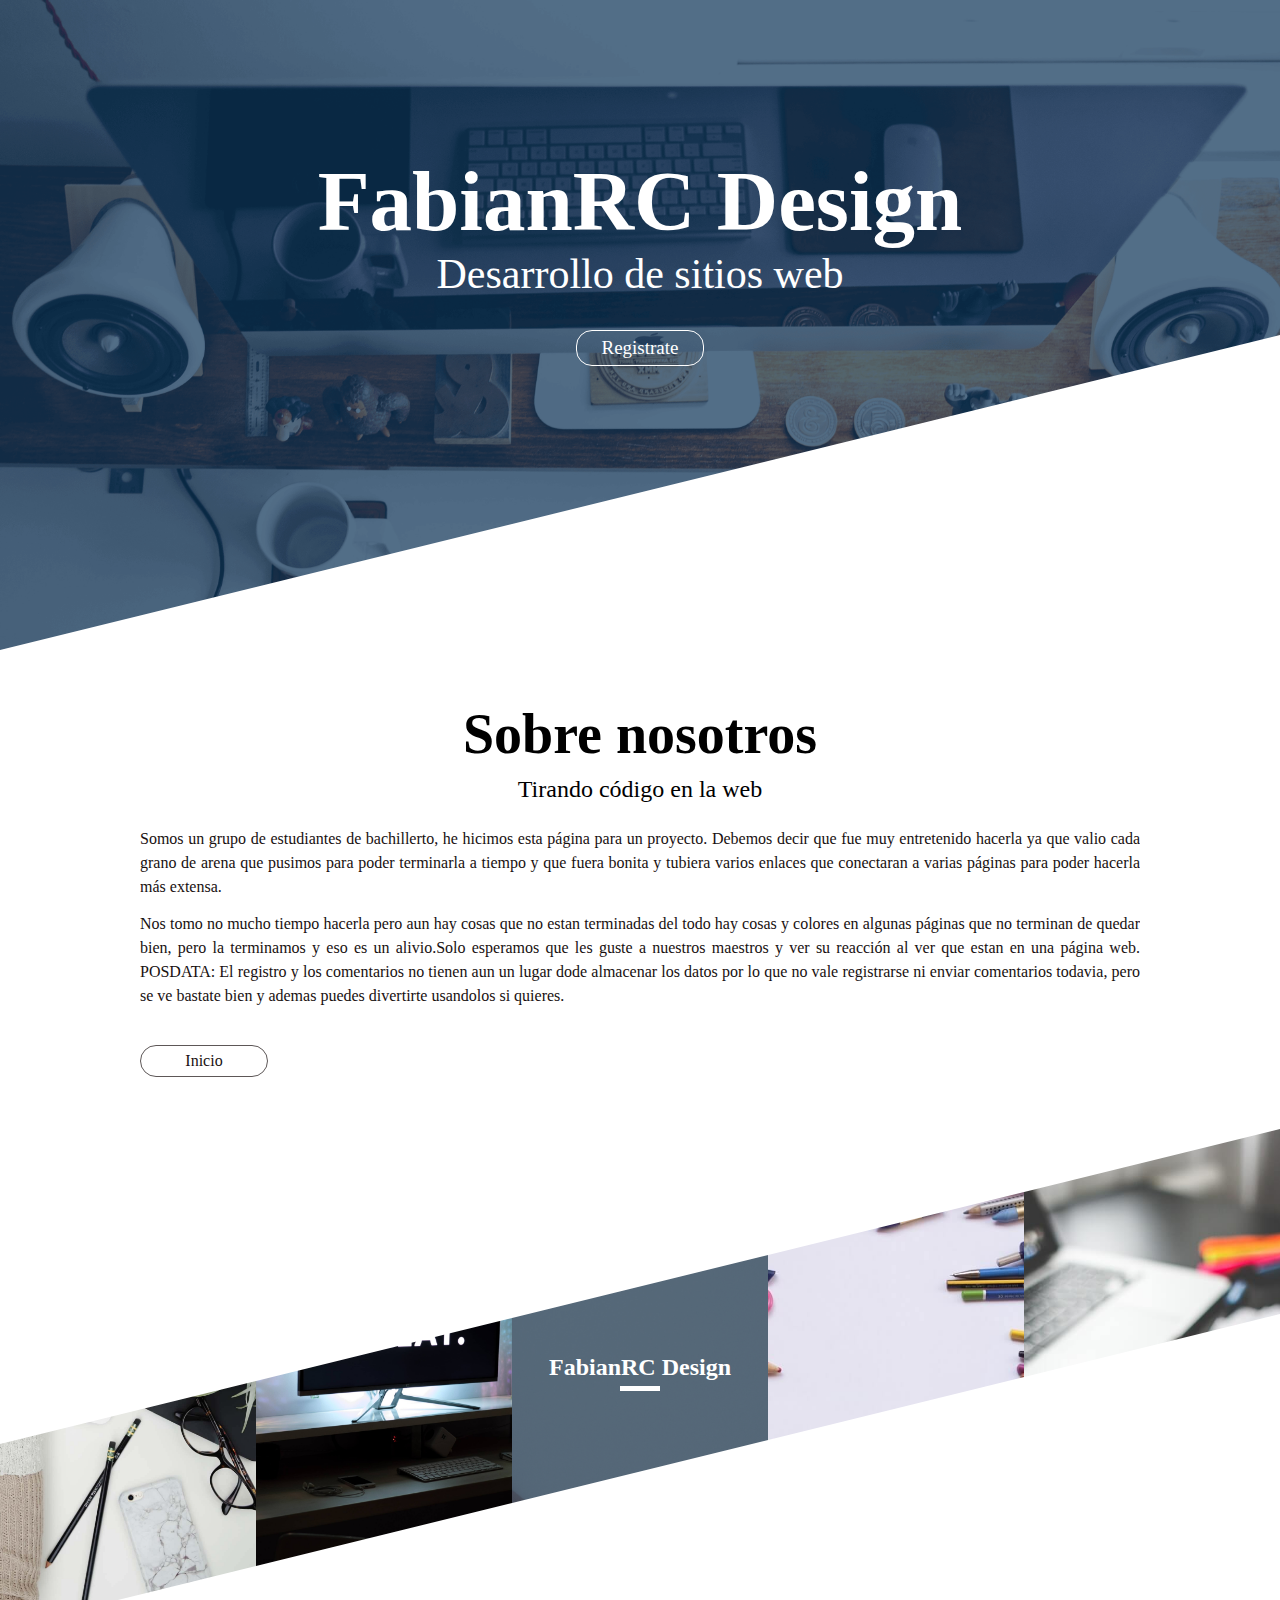
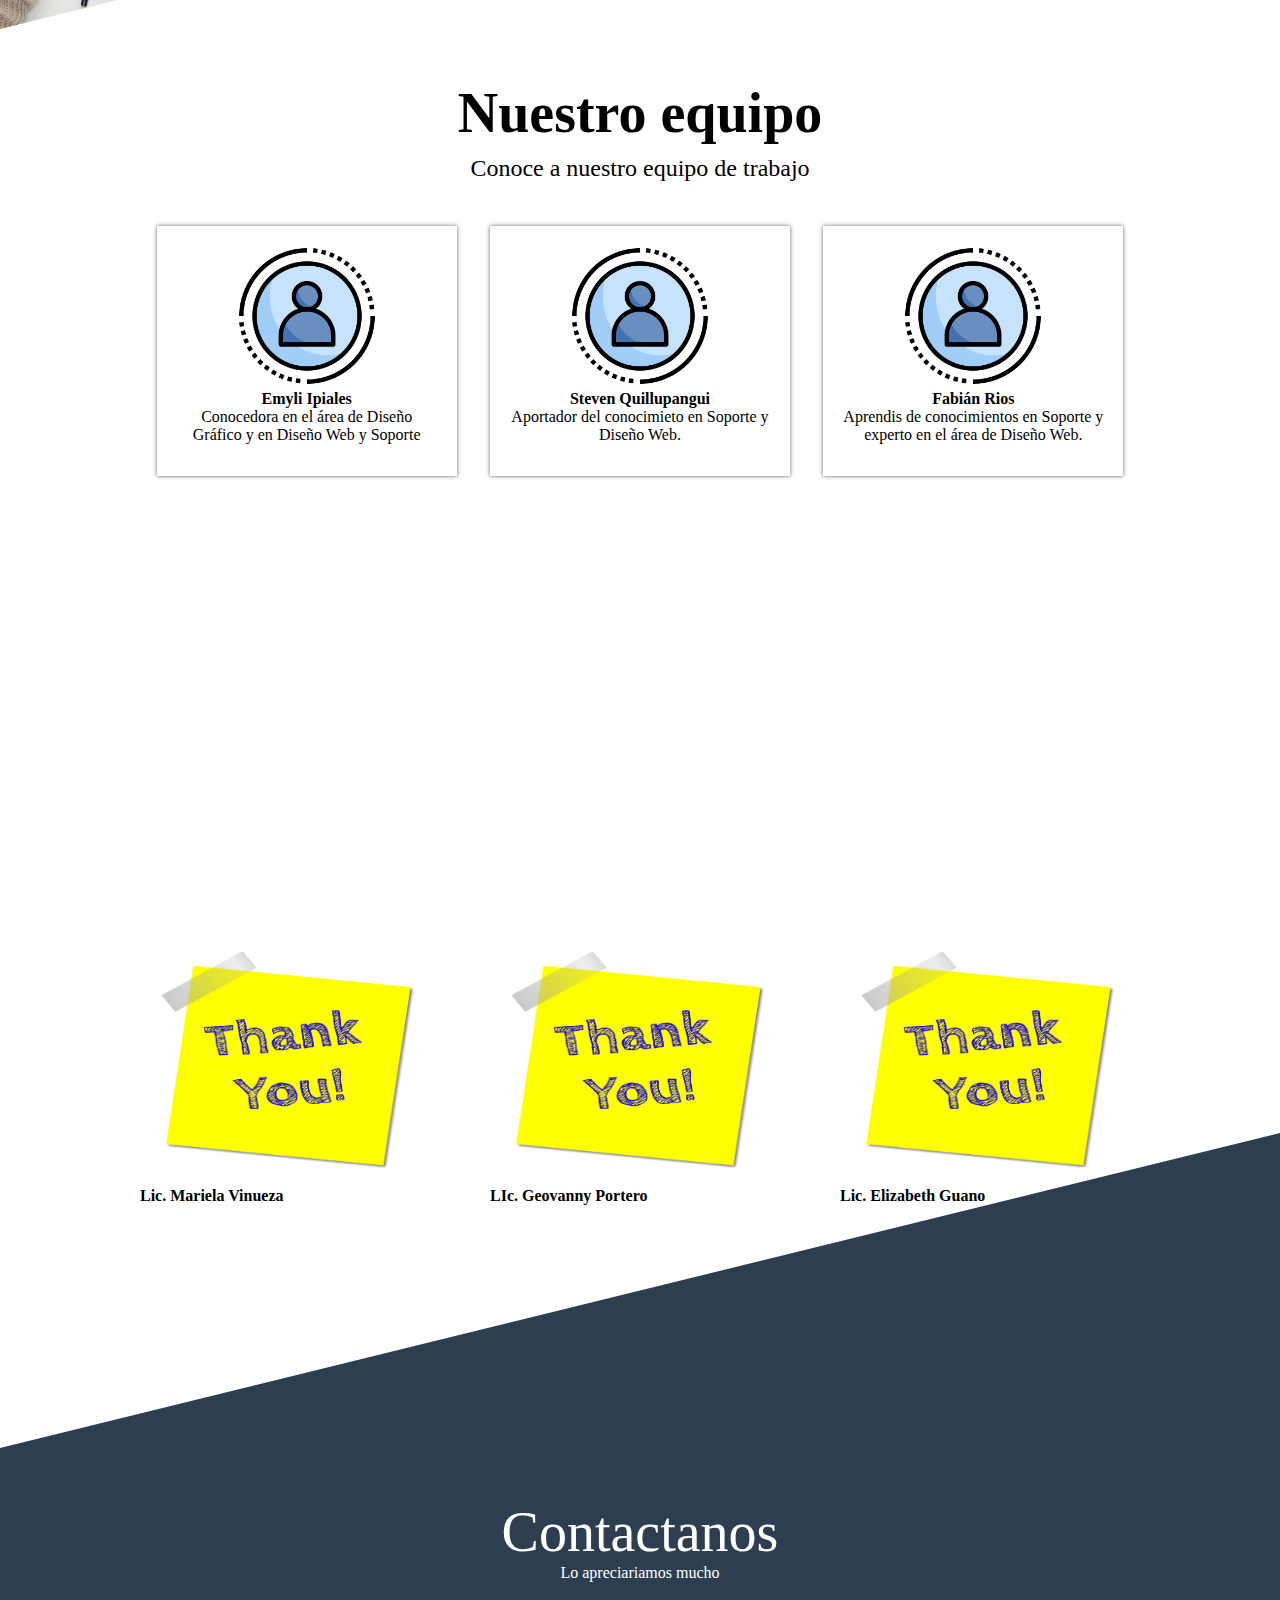
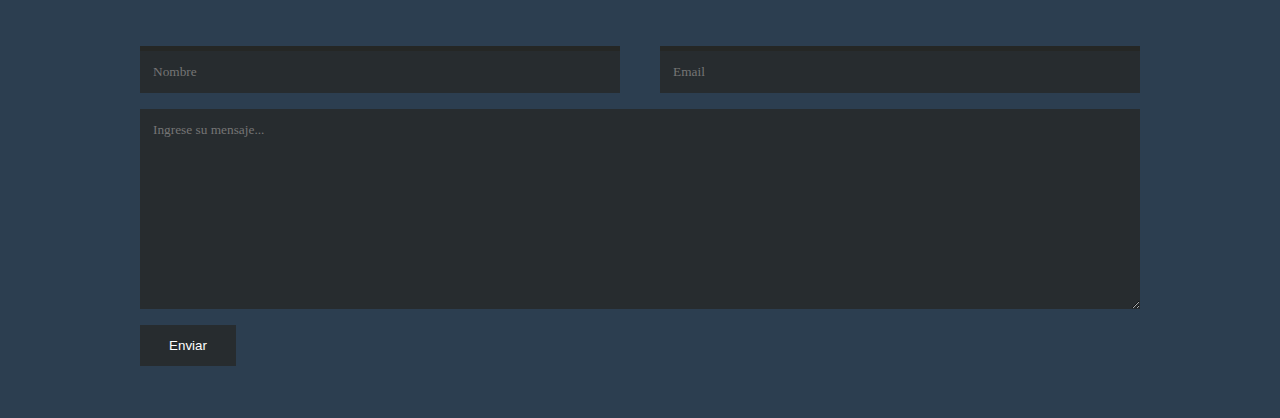
==== pla5/pag5/a-pag5/index.html @ 6dcd9e1e "Add files via upload" ====
<!DOCTYPE html>
<html lang="en">

<head>
    <meta charset="UTF-8">
    <meta name="viewport" content="width=device-width, initial-scale=1.0">
    <meta http-equiv="X-UA-Compatible" content="ie=edge">
    <title>FabianRC </title>
    <link rel="shortcut icon" href="favicon.ico" type="image/x-icon">
    <link rel="stylesheet" href="estilos.css">
</head>

<body>
    <header>
        <div class="textos">
            <h1 class="titulo">FabianRC Design</h1>
            <h3 class="subtitulo">Desarrollo de sitios web</h3>
            <a href="../../../form/inde.html" target="_blank" class="boton">Registrate</a>
        </div>
        <div class="sesgoabajo"></div>
    </header>
    <main>
        <section class="acerca-de">
            <div class="contenedor">
                <h2 class="sobre-nosotros">Sobre nosotros</h2>
                <h3 class="slogan">Tirando código en la web</h3>
                <p class="parrafo">Somos un grupo de estudiantes de bachillerto, he hicimos esta página para un proyecto. Debemos decir que fue muy entretenido hacerla ya que valio cada grano de arena que pusimos para poder terminarla a tiempo y que fuera bonita y tubiera varios enlaces que conectaran a varias páginas para poder hacerla más extensa.</p>
                <p class="parrafo">Nos tomo no mucho tiempo hacerla pero aun hay cosas que no estan terminadas del todo hay cosas y colores en algunas páginas que no terminan de quedar bien, pero la terminamos y eso es un alivio.Solo esperamos que les guste a nuestros maestros y ver su reacción al ver que estan en una página web.
                POSDATA: El registro y los comentarios no tienen aun un lugar dode almacenar los datos por lo que no vale registrarse ni enviar comentarios todavia, pero se ve bastate bien y ademas puedes divertirte usandolos si quieres.</p>
                <a href="../../../index.html" target="_blank" class="boton">Inicio</a>
            </div>
        </section>
        <section class="galeria">
            <div class="sesgoarriba"></div>
            <div class="imagenes none">
                <img src="1.jpg" alt="">
            </div>
            <div class="imagenes">
                <img src="3.jpg" alt="">
            </div>
            <div class="imagenes">
                <img src="2.jpg" alt="">
                <div class="encima">
                    <h2>FabianRC Design</h2>
                    <div></div>
                </div>
            </div>
            <div class="imagenes">
                <img src="4.jpeg" alt="">

            </div>
            <div class="imagenes none">
                <img src="5.jpeg" alt="">
            </div>
            <div class="sesgoabajo"></div>
        </section>
        <section class="miembros">
            <div class="contenedor">
                <h2 class="sobre-nosotros">Nuestro equipo</h2>
                <h3 class="slogan">Conoce a nuestro equipo de trabajo</h3>
                <div class="cards">
                    <div class="card">
                        <img src="face.png" alt="">
                        <h4>Emyli Ipiales</h4>
                        <p>Conocedora en el área de Diseño Gráfico y en Diseño Web y Soporte</p>
                    </div>
                    <div class="card">
                        <img src="face.png" alt="">
                        <h4>Steven Quillupangui</h4>
                        <p>Aportador del conocimieto en Soporte y Diseño Web.</p>
                    </div>
                    <div class="card">
                        <img src="face.png" alt="">
                        <h4>Fabián Rios</h4>
                        <p>Aprendis de conocimientos en Soporte y experto en el área de Diseño Web.</p>
                    </div>
                </div>
            </div>
        </section>
        <section class="fondo">
            <div class="sesgoarriba"></div>
            <div class="contenedor">
                <h2 class="titulo-patrocinadores">Agradecimientos:</h2>
                <h3 class="subtitulo-patrocinadores">Personas que nos motivaron ha hacer esta página</h3>
                <div class="clientes">
                    <div class="cliente">
                        <img src="gracias.webp" height="250px" alt="">
                        <h4>Lic. Mariela Vinueza</h4>
                    </div>
                    <div class="cliente">
                        <img src="gracias.webp" height="250px" alt="">
                        <h4>LIc. Geovanny Portero</h4>
                    </div>
                    <div class="cliente">
                        <img src="gracias.webp" height="250px" alt="">
                        <h4>Lic. Elizabeth Guano</h4>
                    </div>
                </div>
            </div>
            <div class="sesgoabajo-unico"></div>
        </section>
    </main>
    <footer>
        <div class="contenedor">
            <h2 class="titulo-footer">Contactanos</h2>
            <h3 class="subtitulo-footer">Lo apreciariamos mucho</h3>
            <div class="footer">
                <form action="">
                    <input type="text" name="" id="" placeholder="Nombre">
                    <input type="email" name="" id="" placeholder="Email">
                    <textarea name="" id="" cols="30" rows="10" placeholder="Ingrese su mensaje..."></textarea>
                    <input type="submit" value="Enviar">
                </form>
            </div>
        </div>
    </footer>
</body>

</html>
---- pla5/pag5/a-pag5/estilos.css ----
* {
    margin: 0;
    padding: 0;
    box-sizing: border-box;
}

body {
    font-family: 'open sans';
    font-size: 16px;
}

/* No olvides suscribirte a AlexCG Design */
/*
Web hecha con AlexCG Design, si te sirvió la plantilla por favor entra a AlexCG Design
		esta plantilla es libre para usar, así como otras plantillas más que tenemos en el canal...
		->>>> https://www.youtube.com/alexcgdesign <<<<-
*/
/* Header */

header {
    width: 100%;
    height: 650px;
    background-image: url(Skewed.png);
    background-attachment: fixed;
    background-position: center;
    background-size: cover;
    position: relative;
    overflow: hidden;
    color: #fff;
    text-align: center;
}

header .textos {
    margin-top: 152px;
}

header .titulo {
    font-size: 85px;
}

header .subtitulo {
    font-size: 42px;
    font-weight: 300;
    margin-bottom: 32px;
}

header .boton {
    display: inline-block;
    padding: 6px;
    width: 128px;
    border: 1px solid #fff;
    color: #fff;
    font-size: 19px;
    text-align: center;
    text-decoration: none;
    border-radius: 16px;
}

.sesgoabajo {
    z-index: 10;
    position: absolute;
    bottom: 0;
    left: 0;
    border-width: 0 0 35vh 100vw;
    border-style: solid;
    border-color: transparent transparent #fff transparent;
}

.sesgoarriba {
    z-index: 10;
    position: absolute;
    top: 0;
    left: 0;
    border-width: 35vh 100vw 0 0;
    border-style: solid;
    border-color: #fff transparent transparent transparent;
}

.contenedor {
    width: 90%;
    max-width: 1000px;
    margin: auto;
    overflow: hidden;
    padding: 52px 0;
}

/* Main */

.sobre-nosotros {
    text-align: center;
    font-size: 56px;
    margin-bottom: 10px;
    font-weight: 600;
}

.slogan {
    font-size: 24px;
    font-weight: 300;
    text-align: center;
    margin-bottom: 24px;
}

.parrafo {
    margin-bottom: 13px;
    font-weight: 300;
    text-align: justify;
    line-height: 24px;
    color: rgb(24, 16, 16);
}

.acerca-de .boton {
    display: inline-block;
    padding: 6px;
    width: 128px;
    font-weight: 300;
    border: 1px solid rgba(24, 16, 16, .7);
    color: rgb(24, 16, 16);
    font-size: 16px;
    text-align: center;
    text-decoration: none;
    border-radius: 16px;
    margin-top: 24px;
}

.galeria {
    width: 100%;
    height: 500px;
    overflow: hidden;
    display: flex;
    position: relative;
    flex-wrap: wrap;
}

.imagenes {
    width: 20%;
    height: 500px;
    overflow: hidden;
    position: relative;
}

.imagenes img {
    width: 100%;
    height: 100%;
    object-fit: cover;
}

.encima {
    position: absolute;
    top: 0;
    left: 0;
    width: 100%;
    height: 100%;
    background: rgba(52, 73, 94, 0.815);
}

.encima h2 {
    position: relative;
    top: 45%;
    text-align: center;
    color: #fff;
}

.encima div {
    position: relative;
    display: block;
    top: 46%;
    width: 40px;
    height: 5px;
    background: #fff;
    margin: auto;
}

.cards {
    width: 100%;
    margin: auto;
    display: flex;
    flex-wrap: wrap;
    justify-content: space-around;
}

.card {
    margin: 20px 0;
    width: 30%;
    height: 250px;
    text-align: center;
    padding: 20px;
    box-shadow: 0px 0px 4px 0 rgba(52, 73, 94, 0.849);
}

.cards img {
    width: 140px;
    height: 140px;
    object-fit: cover;
    border-radius: 100%;
}

.fondo {
    height: 900px;
    position: relative;
    background-image: url(fondo.png);
    overflow: hidden;
    background-attachment: fixed;
    background-position: center;
    padding-top: 130px;
}

.sesgoabajo-unico {
    z-index: 10;
    position: absolute;
    bottom: 0;
    left: 0;
    border-width: 0 0 35vh 100vw;
    border-style: solid;
    border-color: transparent transparent #2c3e50 transparent;
}

.titulo-patrocinadores,
.subtitulo-patrocinadores {
    color: #fff;
    text-align: center;
}

.titulo-patrocinadores {
    font-size: 56px;
    margin-top: 48px;
}

.subtitulo-patrocinadores {
    font-size: 24px;
    font-weight: 300;
    margin-bottom: 64px;
}

.clientes {
    display: flex;
    flex-wrap: wrap;
    margin-bottom: 64px;
    width: 100%;
    justify-content: space-between;
}

.cliente {
    width: 30%;
}

.cliente img {
    width: 100%;
}

/* Footer */

footer {
    background: #2c3e50;
    height: auto;
}

.titulo-footer,
.subtitulo-footer {
    color: #fff;
    text-align: center;
    font-weight: 400;
    font-size: 56px;
}

.subtitulo-footer {
    font-size: 16px;
    margin-bottom: 64px;
}

form {
    display: flex;
    width: 100%;
    justify-content: space-between;
    flex-wrap: wrap;
    margin: auto;
}

input[type="text"],
input[type="email"] {
    display: inline-block;
    width: 48%;
    padding: 13px;
    border: none;
    color: #fff;
    font-family: 'open sans';
    background: rgba(37, 37, 33, .7);
    margin-bottom: 16px;
    border-top: 5px solid rgba(37, 37, 33, .7);
}

input[type="text"]:focus,
input[type="email"]:focus,
textarea:focus {
    border-top: 5px solid rgba(255, 255, 255, 0.7);
}

textarea {
    display: block;
    width: 100%;
    max-width: 100%;
    min-width: 100%;
    max-height: 200px;
    min-height: 200px;
    background: rgba(37, 37, 33, .7);
    padding: 13px;
    border: none;
    color: #fff;
    font-family: 'open sans';
    margin-bottom: 16px;
}

input[type="submit"] {
    display: inline-block;
    padding: 13px;
    border: none;
    color: #fff;
    background: rgba(37, 37, 33, .7);
    width: 96px;
}

/* Responsive */

@media screen and (max-width:900px) {
    .card {
        width: 48%;
    }
}

@media screen and (max-width:610px) {
    header .textos {
        margin-top: 130px;
    }

    header .titulo {
        font-size: 75px;
    }

    .none {
        display: none
    }

    .imagenes {
        flex-grow: 1;
    }

    .card {
        width: 90%;
    }

    .fondo {
        height: auto;
    }

    .especial {
        display: none;
    }

    .cliente {
        width: 90%;
        height: 200px;
        margin-bottom: 50px;
    }
}

@media screen and (max-width:380px) {
    header .textos {
        margin-top: 100px;
    }

    header .titulo {
        font-size: 65px;
    }

    header .subtitulo {
        font-size: 25px;
        margin-bottom: 32px;
    }

    .sobre-nosotros {
        font-size: 46px;
    }

    .slogan {
        font-size: 20px;
    }

    .titulo-patrocinadores {
        font-size: 46px;
    }

    .subtitulo-patrocinadores {
        font-size: 20px;
    }
}
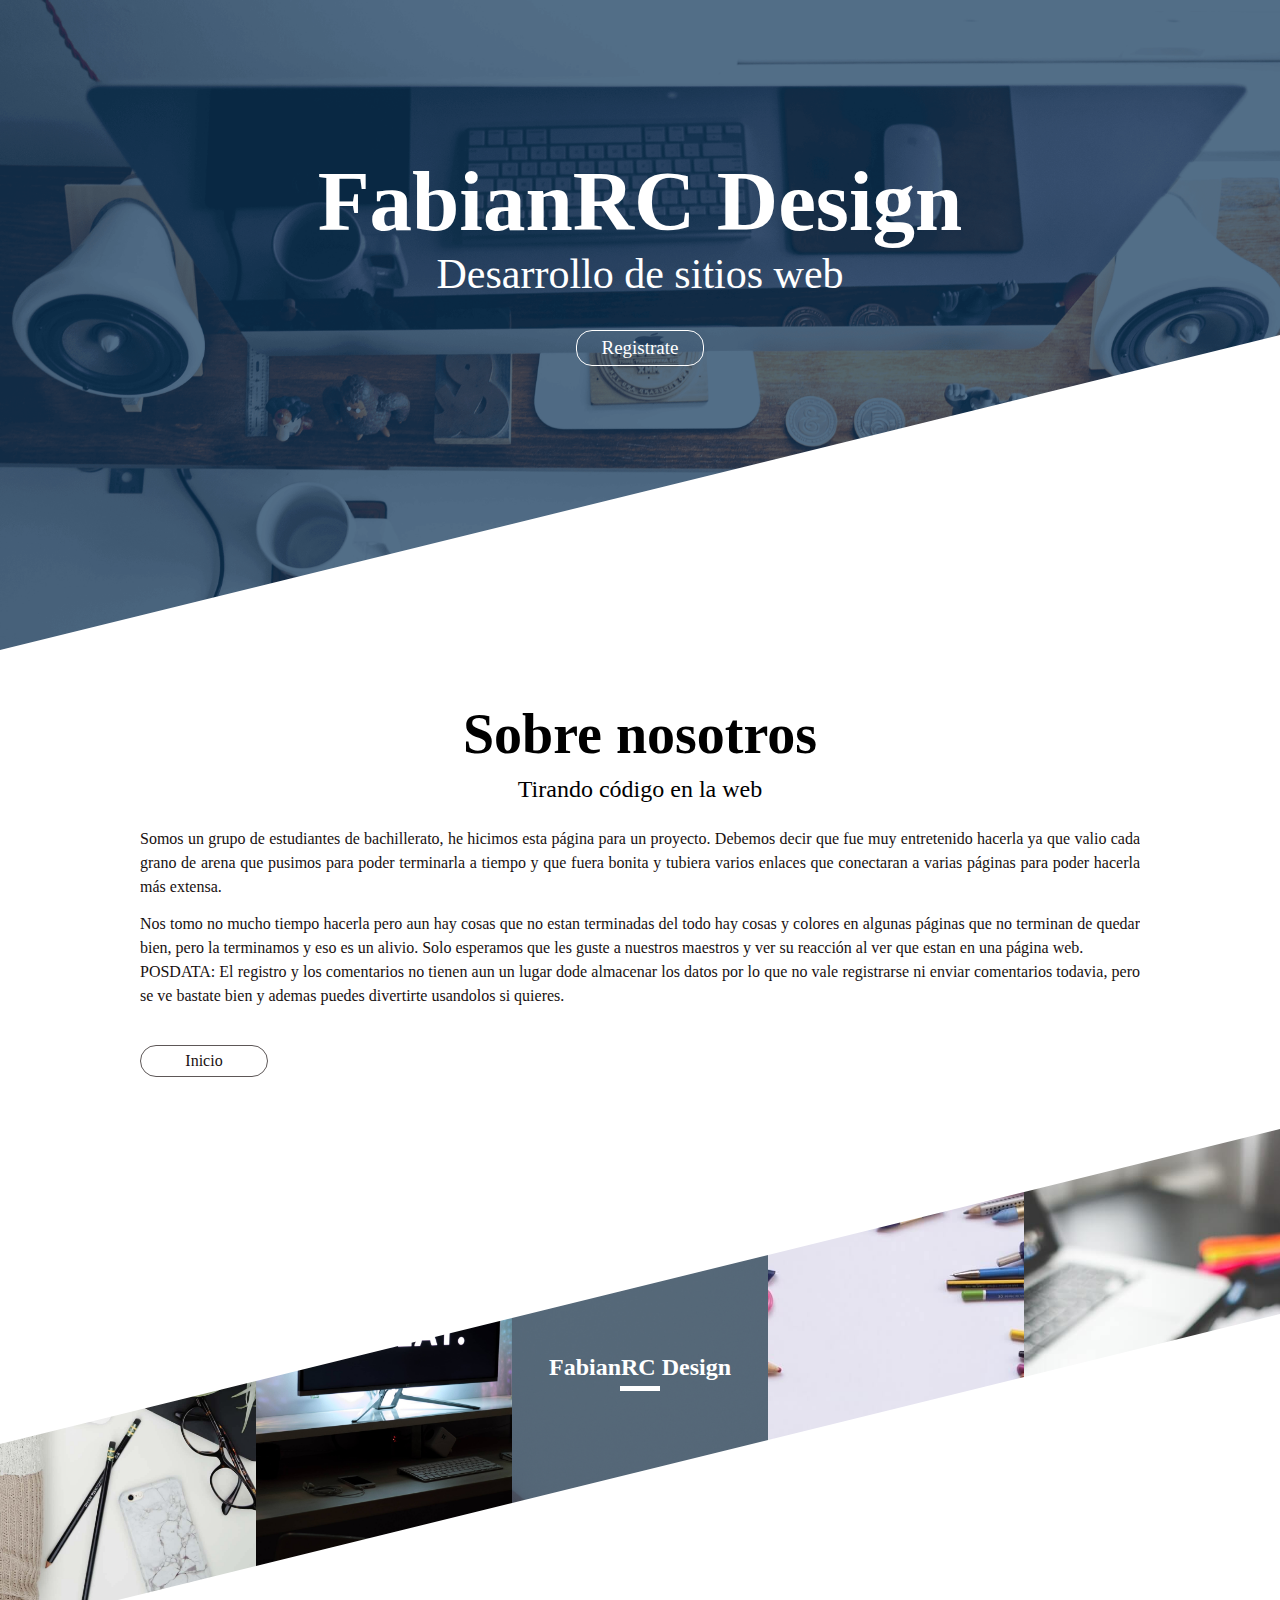
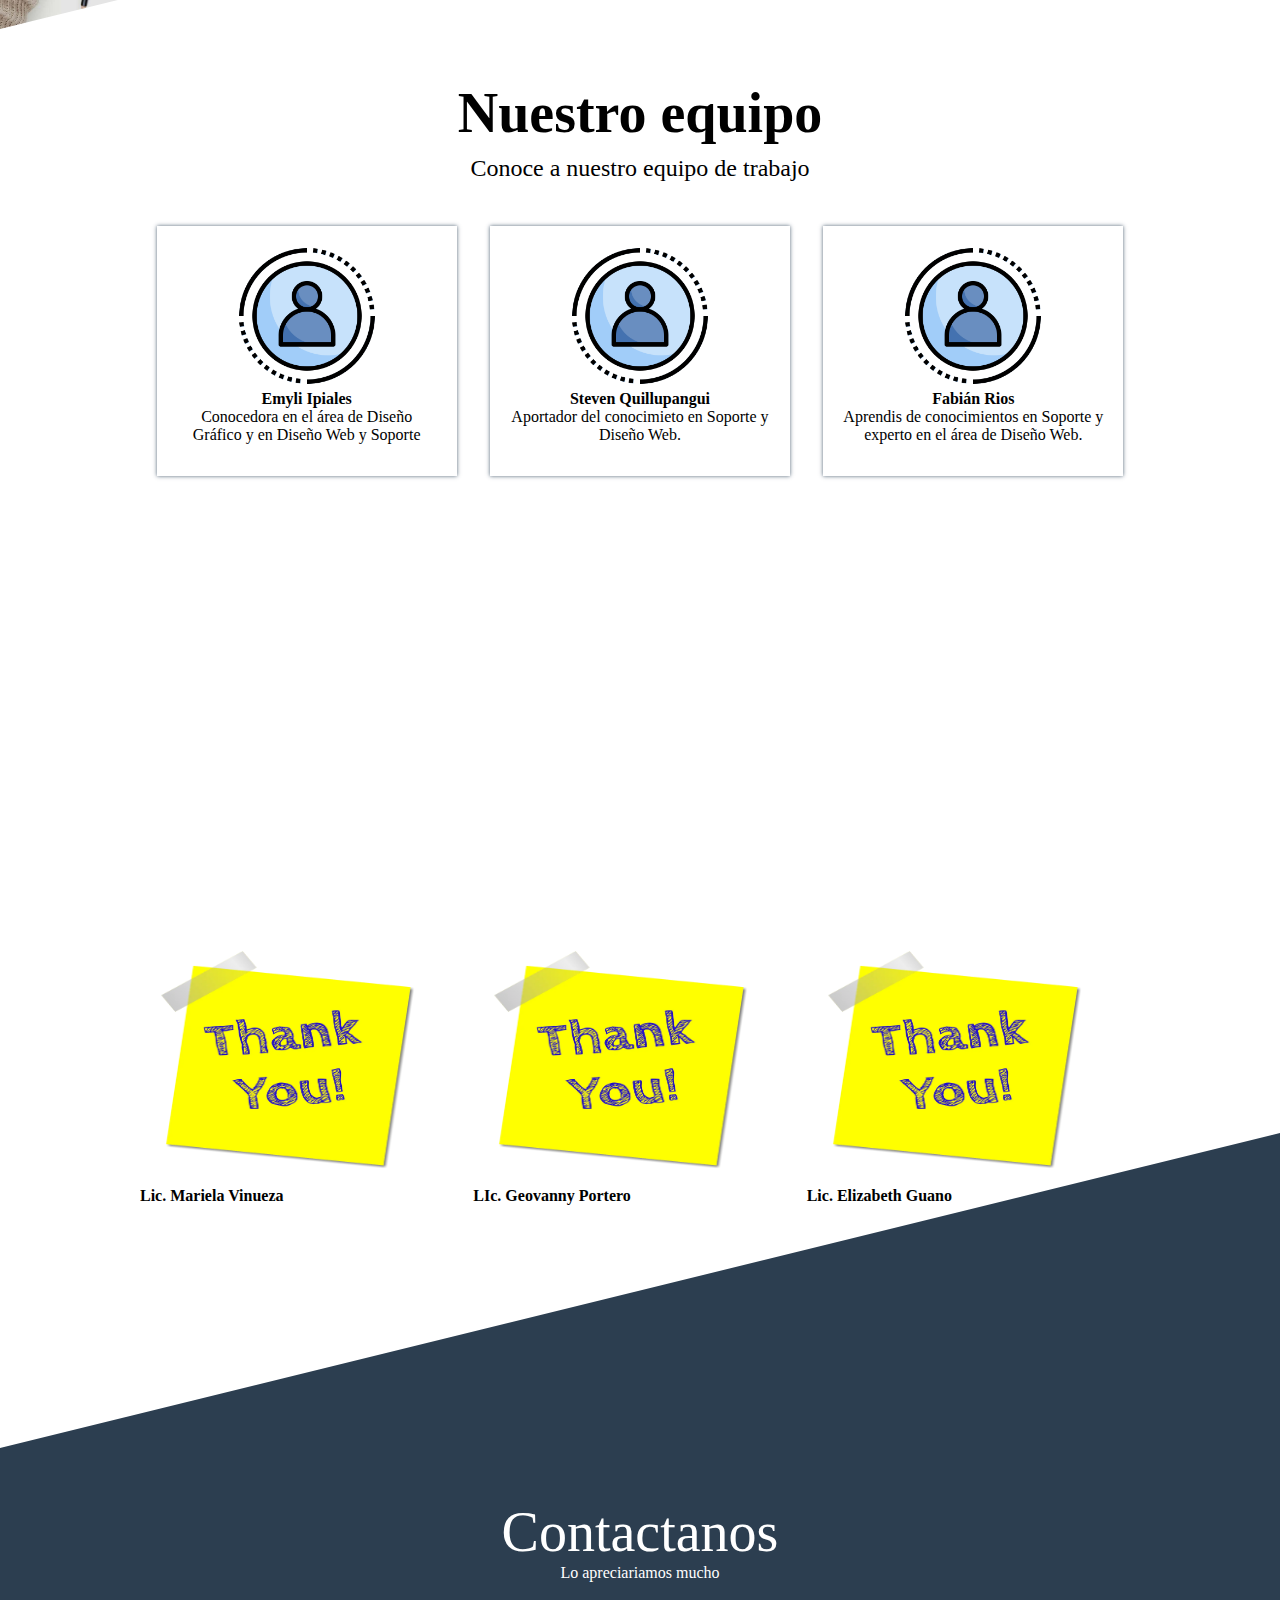
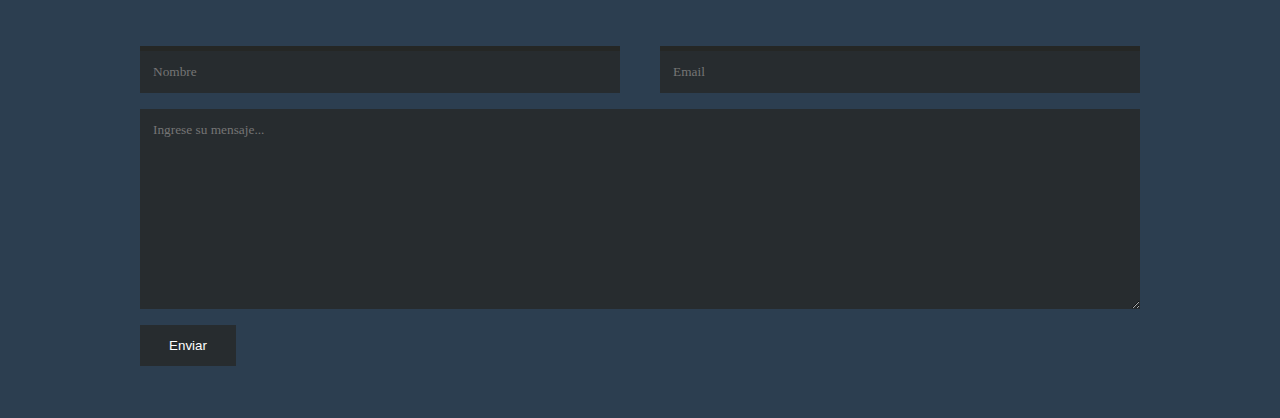
==== commit 2dc9142b: "Update index.html" ====
--- a/pla5/pag5/a-pag5/index.html
+++ b/pla5/pag5/a-pag5/index.html
@@ -16,6 +16,7 @@
             <h1 class="titulo">FabianRC Design</h1>
             <h3 class="subtitulo">Desarrollo de sitios web</h3>
             <a href="../../../form/inde.html" target="_blank" class="boton">Registrate</a>
+            <br>
         </div>
         <div class="sesgoabajo"></div>
     </header>
@@ -24,8 +25,8 @@
             <div class="contenedor">
                 <h2 class="sobre-nosotros">Sobre nosotros</h2>
                 <h3 class="slogan">Tirando código en la web</h3>
-                <p class="parrafo">Somos un grupo de estudiantes de bachillerto, he hicimos esta página para un proyecto. Debemos decir que fue muy entretenido hacerla ya que valio cada grano de arena que pusimos para poder terminarla a tiempo y que fuera bonita y tubiera varios enlaces que conectaran a varias páginas para poder hacerla más extensa.</p>
-                <p class="parrafo">Nos tomo no mucho tiempo hacerla pero aun hay cosas que no estan terminadas del todo hay cosas y colores en algunas páginas que no terminan de quedar bien, pero la terminamos y eso es un alivio.Solo esperamos que les guste a nuestros maestros y ver su reacción al ver que estan en una página web.
+                <p class="parrafo">Somos un grupo de estudiantes de bachillerato, he hicimos esta página para un proyecto. Debemos decir que fue muy entretenido hacerla ya que valio cada grano de arena que pusimos para poder terminarla a tiempo y que fuera bonita y tubiera varios enlaces que conectaran a varias páginas para poder hacerla más extensa.</p>
+                <p class="parrafo">Nos tomo no mucho tiempo hacerla pero aun hay cosas que no estan terminadas del todo hay cosas y colores en algunas páginas que no terminan de quedar bien, pero la terminamos y eso es un alivio. Solo esperamos que les guste a nuestros maestros y ver su reacción al ver que estan en una página web.<br>
                 POSDATA: El registro y los comentarios no tienen aun un lugar dode almacenar los datos por lo que no vale registrarse ni enviar comentarios todavia, pero se ve bastate bien y ademas puedes divertirte usandolos si quieres.</p>
                 <a href="../../../index.html" target="_blank" class="boton">Inicio</a>
             </div>
@@ -80,7 +81,7 @@
         <section class="fondo">
             <div class="sesgoarriba"></div>
             <div class="contenedor">
-                <h2 class="titulo-patrocinadores">Agradecimientos:</h2>
+                <h2 class="titulo-patrocinadores">Mensiones:</h2>
                 <h3 class="subtitulo-patrocinadores">Personas que nos motivaron ha hacer esta página</h3>
                 <div class="clientes">
                     <div class="cliente">
@@ -95,6 +96,7 @@
                         <img src="gracias.webp" height="250px" alt="">
                         <h4>Lic. Elizabeth Guano</h4>
                     </div>
+                    <br><br><br>
                 </div>
             </div>
             <div class="sesgoabajo-unico"></div>
@@ -116,4 +118,4 @@
     </footer>
 </body>
 
-</html>+</html>
